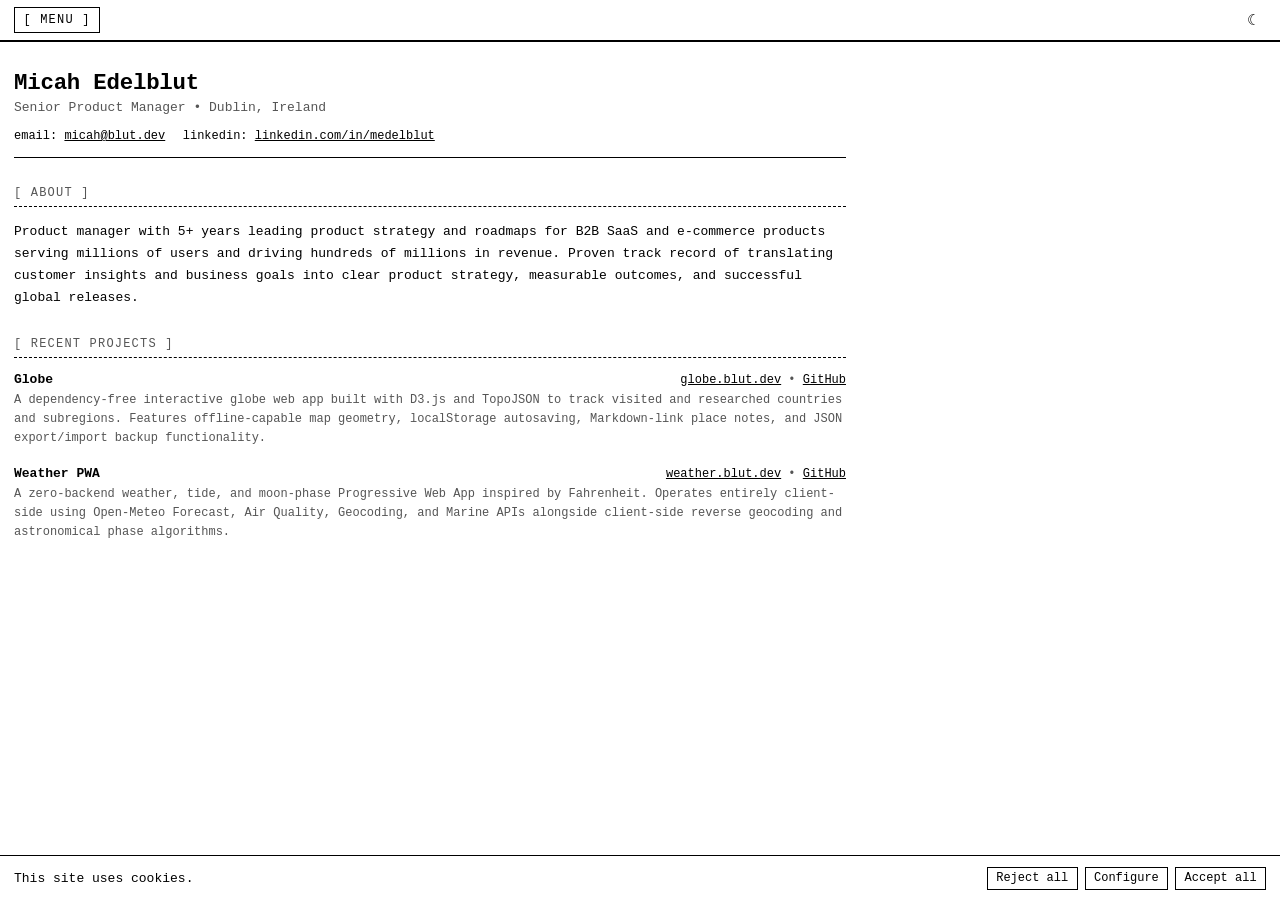
==== index.html @ 80a6f5fe "Updated link color" ====
<!DOCTYPE html>
<html lang="en" data-theme="light">
<head>
  <meta charset="UTF-8">
  <meta name="viewport" content="width=device-width, initial-scale=1.0">
  <title>site</title>
  <style>
    *, *::before, *::after {
      box-sizing: border-box;
      margin: 0;
      padding: 0;
    }

    :root {
      --bg: #ffffff;
      --fg: #000000;
      --border: #000000;
      --muted: #555555;
      --link: #000000;
      --font: "Courier New", Courier, monospace;
    }

    [data-theme="dark"] {
      --bg: #000000;
      --fg: #ffffff;
      --border: #ffffff;
      --muted: #aaaaaa;
      --link: #ffffff;
    }

    a {
      color: var(--link);
    }

    html, body {
      height: 100%;
      background-color: var(--bg);
      color: var(--fg);
      font-family: var(--font);
      font-size: 14px;
      transition: background-color 0.1s, color 0.1s;
    }

    /* ── HEADER ─────────────────────────────────────────────── */

    header {
      display: flex;
      align-items: center;
      justify-content: space-between;
      border-bottom: 1px solid var(--border);
      padding: 0.5rem 1rem;
      position: sticky;
      top: 0;
      background-color: var(--bg);
      z-index: 100;
    }

    .header-left,
    .header-right {
      display: flex;
      align-items: center;
      gap: 0.75rem;
    }

    /* menu button */
    #menu-btn {
      background: none;
      border: 1px solid var(--border);
      color: var(--fg);
      font-family: var(--font);
      font-size: 12px;
      letter-spacing: 0.1em;
      text-transform: uppercase;
      padding: 0.25rem 0.6rem;
      cursor: pointer;
      line-height: 1.4;
    }

    #menu-btn:hover {
      background-color: var(--fg);
      color: var(--bg);
    }

    /* theme toggle */
    #theme-btn {
      background: none;
      border: none;
      color: var(--fg);
      font-size: 1.1rem;
      cursor: pointer;
      padding: 0.25rem 0.4rem;
      line-height: 1;
      display: flex;
      align-items: center;
    }

    #theme-btn:hover {
      opacity: 0.6;
    }

    /* ── NAV DRAWER ──────────────────────────────────────────── */

    nav {
      border-bottom: 1px solid var(--border);
      padding: 0;
      max-height: 0;
      overflow: hidden;
      transition: max-height 0.15s ease, padding 0.15s ease;
    }

    nav.open {
      max-height: 400px;
      padding: 0.75rem 1rem;
    }

    nav ul {
      list-style: none;
      display: flex;
      flex-direction: column;
      gap: 0.4rem;
    }

    nav ul li a {
      color: var(--link);
      text-decoration: none;
      font-size: 13px;
      letter-spacing: 0.05em;
    }

    nav ul li a::before {
      content: "> ";
      color: var(--muted);
    }

    nav ul li a:hover {
      text-decoration: underline;
    }

    /* ── MAIN ────────────────────────────────────────────────── */

    main {
      padding: 2rem 1rem;
      max-width: 860px;
    }

    /* ── COOKIE BANNER ───────────────────────────────────────── */

    #cookie-banner {
      position: fixed;
      bottom: 0;
      left: 0;
      right: 0;
      border-top: 1px solid var(--border);
      background-color: var(--bg);
      padding: 0.75rem 1rem;
      display: flex;
      flex-direction: column;
      gap: 0.5rem;
      transform: translateY(100%);
      transition: transform 1.2s cubic-bezier(0.16, 1, 0.3, 1);
    }

    #cookie-banner.visible {
      transform: translateY(0);
    }

    .cookie-view {
      display: flex;
      align-items: center;
      gap: 1rem;
      flex-wrap: wrap;
    }

    .cookie-view p {
      font-size: 13px;
      flex: 1;
      white-space: nowrap;
    }

    .cookie-actions {
      display: flex;
      gap: 0.5rem;
      flex-shrink: 0;
    }

    .cookie-actions button {
      background: none;
      border: 1px solid var(--border);
      color: var(--fg);
      font-family: var(--font);
      font-size: 12px;
      padding: 0.25rem 0.6rem;
      cursor: pointer;
      white-space: nowrap;
    }

    .cookie-actions button:hover {
      background-color: var(--fg);
      color: var(--bg);
    }

    /* ── COOKIE DIALOG MODAL ─────────────────────────────────── */

    dialog#cookie-dialog {
      background-color: var(--bg);
      color: var(--fg);
      border: 1px solid var(--border);
      padding: 1.5rem;
      max-width: 480px;
      width: calc(100% - 2rem);
      margin: auto;
      font-family: var(--font);
      box-shadow: 0 8px 30px rgba(0, 0, 0, 0.2);
    }

    dialog#cookie-dialog::backdrop {
      background: rgba(0, 0, 0, 0.4);
      backdrop-filter: blur(2px);
    }

    .dialog-header {
      font-size: 13px;
      font-weight: bold;
      text-transform: uppercase;
      letter-spacing: 0.05em;
      border-bottom: 1px solid var(--border);
      padding-bottom: 0.5rem;
      margin-bottom: 1rem;
    }

    .dialog-intro {
      font-size: 12px;
      color: var(--muted);
      margin-bottom: 1.25rem;
      line-height: 1.5;
    }

    .dialog-options {
      display: flex;
      flex-direction: column;
      gap: 0.75rem;
      margin-bottom: 1.5rem;
    }

    .dialog-option {
      cursor: pointer;
      font-size: 13px;
      user-select: none;
      display: flex;
      align-items: center;
    }

    .dialog-option input[type="checkbox"] {
      position: absolute;
      opacity: 0;
      width: 0;
      height: 0;
    }

    .dialog-option::before {
      content: "[ ] ";
      color: var(--muted);
    }

    .dialog-option:has(input:checked)::before {
      content: "[x] ";
      color: var(--fg);
      font-weight: bold;
    }

    .dialog-actions {
      display: flex;
      justify-content: flex-end;
      gap: 0.75rem;
      border-top: 1px solid var(--border);
      padding-top: 1rem;
    }

    .dialog-actions button {
      background: none;
      border: 1px solid var(--border);
      color: var(--fg);
      font-family: var(--font);
      font-size: 12px;
      padding: 0.3rem 0.75rem;
      cursor: pointer;
    }

    .dialog-actions button:hover {
      background-color: var(--fg);
      color: var(--bg);
    }

    /* ── PROFILE & BIO STYLES ───────────────────────────────── */

    .hero {
      margin-bottom: 2rem;
    }

    .hero h1 {
      font-size: 1.6rem;
      font-weight: bold;
      letter-spacing: -0.01em;
      margin-bottom: 0.3rem;
    }

    .hero .role-title {
      color: var(--muted);
      font-size: 13px;
      margin-bottom: 1rem;
    }

    .meta-links {
      display: flex;
      gap: 1.25rem;
      flex-wrap: wrap;
      font-size: 12px;
      padding-bottom: 1rem;
      border-bottom: 1px solid var(--border);
    }

    .meta-links a {
      color: var(--link);
      text-decoration: underline;
    }

    .meta-links a:hover {
      background-color: var(--link);
      color: var(--bg);
      text-decoration: none;
    }

    section {
      margin-bottom: 2rem;
    }

    .section-heading {
      font-size: 12px;
      font-weight: normal;
      letter-spacing: 0.1em;
      text-transform: uppercase;
      color: var(--muted);
      margin-bottom: 1rem;
      border-bottom: 1px dashed var(--border);
      padding-bottom: 0.4rem;
    }

    .bio-text {
      line-height: 1.7;
      font-size: 13px;
      margin-bottom: 1rem;
    }

    .bio-text strong {
      color: var(--fg);
      font-weight: bold;
    }

    .exp-list {
      list-style: none;
      display: flex;
      flex-direction: column;
      gap: 1.25rem;
    }

    .exp-item {
      display: flex;
      flex-direction: column;
      gap: 0.3rem;
    }

    .exp-header {
      display: flex;
      justify-content: space-between;
      align-items: baseline;
      gap: 1rem;
      flex-wrap: wrap;
    }

    .exp-role {
      font-size: 13px;
      font-weight: bold;
    }

    .exp-company {
      font-size: 12px;
      color: var(--muted);
    }

    .exp-company a {
      color: var(--link);
      text-decoration: underline;
    }

    .exp-desc {
      font-size: 12px;
      color: var(--muted);
      line-height: 1.6;
    }

    .skills-list {
      font-size: 12px;
      line-height: 1.8;
      color: var(--muted);
    }

    .skills-list strong {
      color: var(--fg);
    }
  </style>
</head>
<body>

  <header>
    <div class="header-left">
      <button id="menu-btn" aria-expanded="false" aria-controls="nav-drawer">[ menu ]</button>
    </div>
    <div class="header-right">
      <button id="theme-btn" aria-label="Toggle light/dark mode">☾</button>
    </div>
  </header>

  <nav id="nav-drawer" role="navigation" aria-label="Main menu">
    <ul>
      <li><a href="index.html">home</a></li>
      <li><a href="mailto:micah@blut.dev">contact</a></li>
    </ul>
  </nav>

  <main>
    <section class="hero">
      <h1>Micah Edelblut</h1>
      <p class="role-title">Senior Product Manager &bull; Dublin, Ireland</p>
      
      <div class="meta-links">
        <span>email: <a href="mailto:micah@blut.dev">micah@blut.dev</a></span>
        <span>linkedin: <a href="https://linkedin.com/in/medelblut" target="_blank" rel="noopener">linkedin.com/in/medelblut</a></span>
      </div>
    </section>

    <section class="bio-section">
      <h2 class="section-heading">[ about ]</h2>
      <p class="bio-text">
        Product manager with 5+ years leading product strategy and roadmaps for B2B SaaS and e-commerce products serving millions of users and driving hundreds of millions in revenue. Proven track record of translating customer insights and business goals into clear product strategy, measurable outcomes, and successful global releases.
      </p>
    </section>

    <section class="highlights-section">
      <h2 class="section-heading">[ recent projects ]</h2>
      <ul class="exp-list">
        <li class="exp-item">
          <div class="exp-header">
            <span class="exp-role">Globe</span>
            <span class="exp-company"><a href="https://globe.blut.dev" target="_blank" rel="noopener">globe.blut.dev</a> &bull; <a href="https://github.com/micahblut/globe" target="_blank" rel="noopener">GitHub</a></span>
          </div>
          <p class="exp-desc">
            A dependency-free interactive globe web app built with D3.js and TopoJSON to track visited and researched countries and subregions. Features offline-capable map geometry, localStorage autosaving, Markdown-link place notes, and JSON export/import backup functionality.
          </p>
        </li>
        <li class="exp-item">
          <div class="exp-header">
            <span class="exp-role">Weather PWA</span>
            <span class="exp-company"><a href="https://weather.blut.dev" target="_blank" rel="noopener">weather.blut.dev</a> &bull; <a href="https://github.com/micahblut/weather" target="_blank" rel="noopener">GitHub</a></span>
          </div>
          <p class="exp-desc">
            A zero-backend weather, tide, and moon-phase Progressive Web App inspired by Fahrenheit. Operates entirely client-side using Open-Meteo Forecast, Air Quality, Geocoding, and Marine APIs alongside client-side reverse geocoding and astronomical phase algorithms.
          </p>
        </li>
      </ul>
    </section>
  </main>

  <div id="cookie-banner" role="dialog" aria-label="Cookie preferences">
    <div class="cookie-view">
      <p>This site uses cookies.</p>
      <div class="cookie-actions">
        <button id="cookie-reject">Reject all</button>
        <button id="cookie-configure-btn">Configure</button>
        <button id="cookie-accept">Accept all</button>
      </div>
    </div>
  </div>

  <dialog id="cookie-dialog" aria-labelledby="dialog-title">
    <div class="dialog-header" id="dialog-title">[ cookie recipe preferences ]</div>
    <p class="dialog-intro">Select which cookie recipes you would like to save to your browser's local storage:</p>
    <div class="dialog-options">
      <label class="dialog-option"><input type="checkbox" value="chocolate-chip" checked> Chocolate Chip</label>
      <label class="dialog-option"><input type="checkbox" value="peanut-butter" checked> Peanut Butter</label>
      <label class="dialog-option"><input type="checkbox" value="molasses-crinkles" checked> Molasses Crinkles</label>
    </div>
    <div class="dialog-actions">
      <button id="dialog-cancel-btn">Cancel</button>
      <button id="dialog-save-btn">Save Selected</button>
    </div>
  </dialog>

  <script>
    const html = document.documentElement;
    const themeBtn = document.getElementById('theme-btn');
    const menuBtn = document.getElementById('menu-btn');
    const nav = document.getElementById('nav-drawer');

    // theme
    function getInitialTheme() {
      const stored = localStorage.getItem('theme');
      if (stored) return stored;
      return window.matchMedia('(prefers-color-scheme: dark)').matches ? 'dark' : 'light';
    }

    setTheme(getInitialTheme());

    themeBtn.addEventListener('click', () => {
      const next = html.dataset.theme === 'light' ? 'dark' : 'light';
      setTheme(next);
      localStorage.setItem('theme', next);
    });

    window.matchMedia('(prefers-color-scheme: dark)').addEventListener('change', (e) => {
      if (!localStorage.getItem('theme')) {
        setTheme(e.matches ? 'dark' : 'light');
      }
    });

    function setTheme(t) {
      html.dataset.theme = t;
      themeBtn.textContent = t === 'dark' ? '☼' : '☾';
      themeBtn.setAttribute('aria-label', t === 'dark' ? 'Switch to light mode' : 'Switch to dark mode');
    }

    // cookie banner & dialog
    const COOKIE_TYPES = {
      'chocolate-chip': {
        name: 'Chocolate Chip',
        recipe: 'Cream 1 cup butter with ¾ cup each sugar and brown sugar. Beat in 2 eggs and 2 tsp vanilla. Stir in 2¼ cups flour, 1 tsp baking soda, 1 tsp salt. Fold in 2 cups chocolate chips. Bake at 190°C for 9–11 min.'
      },
      'peanut-butter': {
        name: 'Peanut Butter',
        recipe: 'Mix 1 cup peanut butter, 1 cup sugar, 1 egg, 1 tsp vanilla, and ½ tsp baking soda. Roll into balls, press flat with a fork. Bake at 180°C for 10–12 min.'
      },
      'molasses-crinkles': {
        name: 'Molasses Crinkles',
        recipe: 'Melt ¾ cup butter, mix with 1 cup brown sugar, 1 egg, and ¼ cup molasses. Sift 2¼ cups flour, 2 tsp baking soda, ½ tsp salt, 1 tsp cinnamon, 1 tsp ginger, and ½ tsp cloves. Mix, chill 1 hr, roll into balls, dip in sugar. Bake at 190°C for 10–12 min.'
      }
    };

    const banner = document.getElementById('cookie-banner');
    const configureBtn = document.getElementById('cookie-configure-btn');
    const rejectBtn = document.getElementById('cookie-reject');
    const acceptBtn = document.getElementById('cookie-accept');

    const dialog = document.getElementById('cookie-dialog');
    const dialogSaveBtn = document.getElementById('dialog-save-btn');
    const dialogCancelBtn = document.getElementById('dialog-cancel-btn');

    function dismissBanner() {
      banner.classList.remove('visible');
    }

    function saveCookies(types) {
      localStorage.setItem('cookie-consent', 'set');
      types.forEach(type => {
        if (COOKIE_TYPES[type]) {
          localStorage.setItem(`cookie-${type}`, COOKIE_TYPES[type].recipe);
        }
      });
      dismissBanner();
    }

    const hasAnyCookie = Object.keys(COOKIE_TYPES).some(type => localStorage.getItem(`cookie-${type}`));
    if (!localStorage.getItem('cookie-consent') && !hasAnyCookie) {
      setTimeout(() => banner.classList.add('visible'), 400);
    }

    rejectBtn.addEventListener('click', () => {
      localStorage.setItem('cookie-consent', 'rejected');
      dismissBanner();
    });

    acceptBtn.addEventListener('click', () => {
      saveCookies(Object.keys(COOKIE_TYPES));
    });

    configureBtn.addEventListener('click', () => {
      dismissBanner();
      dialog.showModal();
    });

    dialogSaveBtn.addEventListener('click', () => {
      const checked = [...dialog.querySelectorAll('input[type="checkbox"]:checked')]
        .map(el => el.value);
      saveCookies(checked);
      dialog.close();
    });

    function cancelDialog() {
      localStorage.setItem('cookie-consent', 'rejected');
      dialog.close();
    }

    dialogCancelBtn.addEventListener('click', cancelDialog);

    dialog.addEventListener('cancel', (e) => {
      e.preventDefault();
      cancelDialog();
    });

    dialog.addEventListener('click', (e) => {
      const rect = dialog.getBoundingClientRect();
      if (
        e.clientX < rect.left ||
        e.clientX > rect.right ||
        e.clientY < rect.top ||
        e.clientY > rect.bottom
      ) {
        cancelDialog();
      }
    });

    // menu
    menuBtn.addEventListener('click', () => {
      const isOpen = nav.classList.toggle('open');
      menuBtn.setAttribute('aria-expanded', isOpen);
      menuBtn.textContent = isOpen ? '[ close ]' : '[ menu ]';
    });
  </script>

</body>
</html>
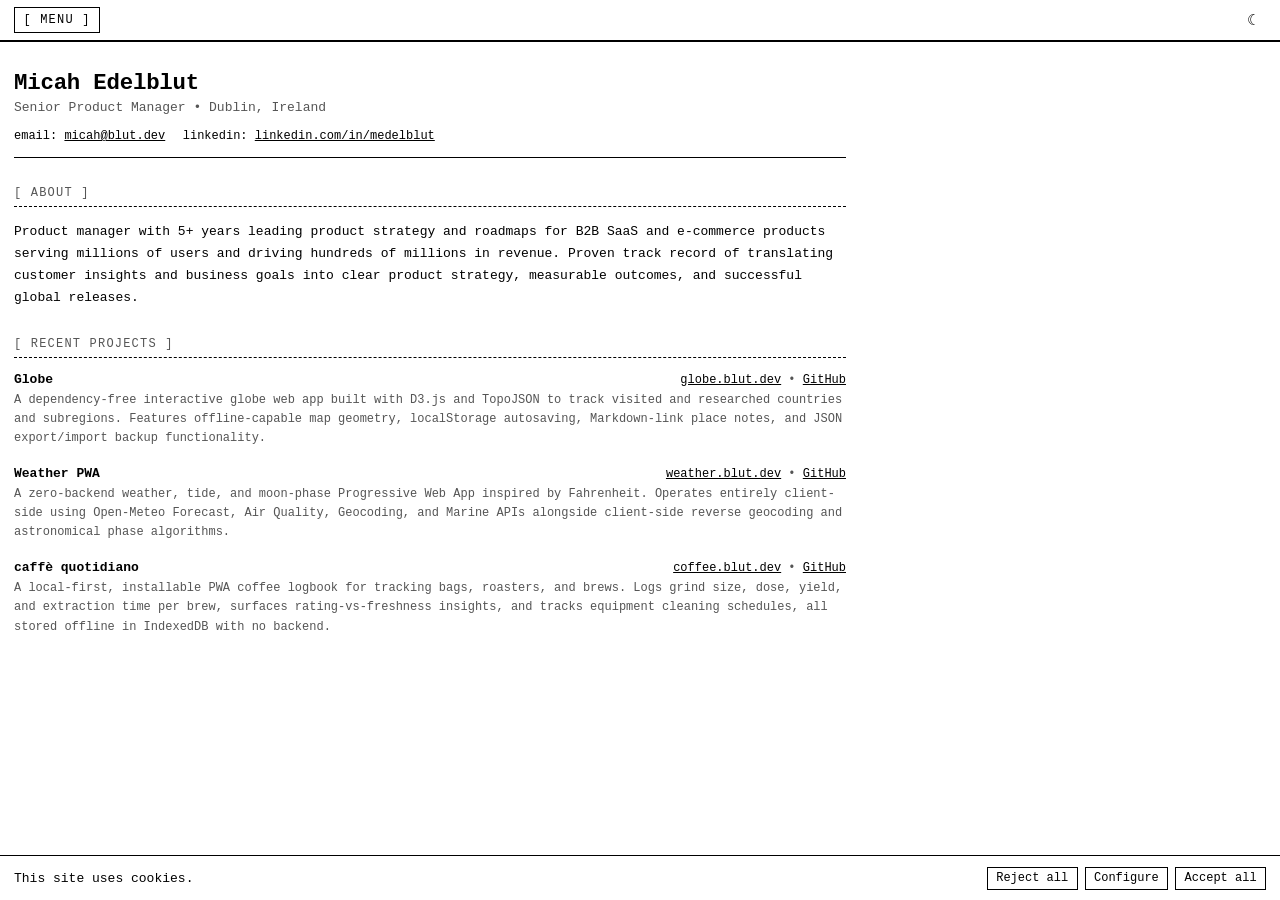
==== commit 0fe0181d: "add coffee and fix mobile bug" ====
--- a/index.html
+++ b/index.html
@@ -2,7 +2,8 @@
 <html lang="en" data-theme="light">
 <head>
   <meta charset="UTF-8">
-  <meta name="viewport" content="width=device-width, initial-scale=1.0">
+  <meta name="viewport" content="width=device-width, initial-scale=1.0, viewport-fit=cover">
+  <meta id="theme-color-meta" name="theme-color" content="#ffffff">
   <title>site</title>
   <style>
     *, *::before, *::after {
@@ -48,7 +49,7 @@
       align-items: center;
       justify-content: space-between;
       border-bottom: 1px solid var(--border);
-      padding: 0.5rem 1rem;
+      padding: calc(0.5rem + env(safe-area-inset-top)) 1rem 0.5rem;
       position: sticky;
       top: 0;
       background-color: var(--bg);
@@ -466,6 +467,15 @@
             A zero-backend weather, tide, and moon-phase Progressive Web App inspired by Fahrenheit. Operates entirely client-side using Open-Meteo Forecast, Air Quality, Geocoding, and Marine APIs alongside client-side reverse geocoding and astronomical phase algorithms.
           </p>
         </li>
+        <li class="exp-item">
+          <div class="exp-header">
+            <span class="exp-role">caffè quotidiano</span>
+            <span class="exp-company"><a href="https://coffee.blut.dev" target="_blank" rel="noopener">coffee.blut.dev</a> &bull; <a href="https://github.com/micahblut/coffee" target="_blank" rel="noopener">GitHub</a></span>
+          </div>
+          <p class="exp-desc">
+            A local-first, installable PWA coffee logbook for tracking bags, roasters, and brews. Logs grind size, dose, yield, and extraction time per brew, surfaces rating-vs-freshness insights, and tracks equipment cleaning schedules, all stored offline in IndexedDB with no backend.
+          </p>
+        </li>
       </ul>
     </section>
   </main>
@@ -483,7 +493,7 @@
 
   <dialog id="cookie-dialog" aria-labelledby="dialog-title">
     <div class="dialog-header" id="dialog-title">[ cookie recipe preferences ]</div>
-    <p class="dialog-intro">Select which cookie recipes you would like to save to your browser's local storage:</p>
+    <p class="dialog-intro">Select which cookie recipes you would like to save to your browser's cookies:</p>
     <div class="dialog-options">
       <label class="dialog-option"><input type="checkbox" value="chocolate-chip" checked> Chocolate Chip</label>
       <label class="dialog-option"><input type="checkbox" value="peanut-butter" checked> Peanut Butter</label>
@@ -500,6 +510,7 @@
     const themeBtn = document.getElementById('theme-btn');
     const menuBtn = document.getElementById('menu-btn');
     const nav = document.getElementById('nav-drawer');
+    const themeColorMeta = document.getElementById('theme-color-meta');
 
     // theme
     function getInitialTheme() {
@@ -526,6 +537,7 @@
       html.dataset.theme = t;
       themeBtn.textContent = t === 'dark' ? '☼' : '☾';
       themeBtn.setAttribute('aria-label', t === 'dark' ? 'Switch to light mode' : 'Switch to dark mode');
+      themeColorMeta.setAttribute('content', t === 'dark' ? '#000000' : '#ffffff');
     }
 
     // cookie banner & dialog
@@ -544,6 +556,45 @@
       }
     };
 
+    function setCookie(name, value, days = 365) {
+      try {
+        const expires = new Date(Date.now() + days * 864e5).toUTCString();
+        const isFile = location.protocol === 'file:';
+        document.cookie = isFile
+          ? `${name}=${encodeURIComponent(value)}; expires=${expires}`
+          : `${name}=${encodeURIComponent(value)}; expires=${expires}; path=/; SameSite=Lax`;
+      } catch (e) {}
+      try {
+        localStorage.setItem(name, value);
+      } catch (e) {}
+    }
+
+    function getCookie(name) {
+      let val = '';
+      try {
+        const match = document.cookie.split('; ').find(v => v.split('=')[0] === name);
+        if (match) {
+          val = decodeURIComponent(match.split('=').slice(1).join('='));
+        }
+      } catch (e) {}
+      if (!val) {
+        try {
+          val = localStorage.getItem(name) || '';
+        } catch (e) {}
+      }
+      return val;
+    }
+
+    function deleteCookie(name) {
+      try {
+        document.cookie = `${name}=; expires=Thu, 01 Jan 1970 00:00:00 GMT; path=/; SameSite=Lax`;
+        document.cookie = `${name}=; expires=Thu, 01 Jan 1970 00:00:00 GMT`;
+      } catch (e) {}
+      try {
+        localStorage.removeItem(name);
+      } catch (e) {}
+    }
+
     const banner = document.getElementById('cookie-banner');
     const configureBtn = document.getElementById('cookie-configure-btn');
     const rejectBtn = document.getElementById('cookie-reject');
@@ -558,22 +609,25 @@
     }
 
     function saveCookies(types) {
-      localStorage.setItem('cookie-consent', 'set');
-      types.forEach(type => {
-        if (COOKIE_TYPES[type]) {
-          localStorage.setItem(`cookie-${type}`, COOKIE_TYPES[type].recipe);
+      setCookie('cookie-consent', 'set');
+      Object.keys(COOKIE_TYPES).forEach(type => {
+        if (types.includes(type)) {
+          setCookie(`cookie-${type}`, COOKIE_TYPES[type].recipe);
+        } else {
+          deleteCookie(`cookie-${type}`);
         }
       });
       dismissBanner();
     }
 
-    const hasAnyCookie = Object.keys(COOKIE_TYPES).some(type => localStorage.getItem(`cookie-${type}`));
-    if (!localStorage.getItem('cookie-consent') && !hasAnyCookie) {
+    const hasAnyCookie = Object.keys(COOKIE_TYPES).some(type => getCookie(`cookie-${type}`));
+    if (!getCookie('cookie-consent') && !hasAnyCookie) {
       setTimeout(() => banner.classList.add('visible'), 400);
     }
 
     rejectBtn.addEventListener('click', () => {
-      localStorage.setItem('cookie-consent', 'rejected');
+      setCookie('cookie-consent', 'rejected');
+      Object.keys(COOKIE_TYPES).forEach(type => deleteCookie(`cookie-${type}`));
       dismissBanner();
     });
 
@@ -594,7 +648,7 @@
     });
 
     function cancelDialog() {
-      localStorage.setItem('cookie-consent', 'rejected');
+      setCookie('cookie-consent', 'rejected');
       dialog.close();
     }
 
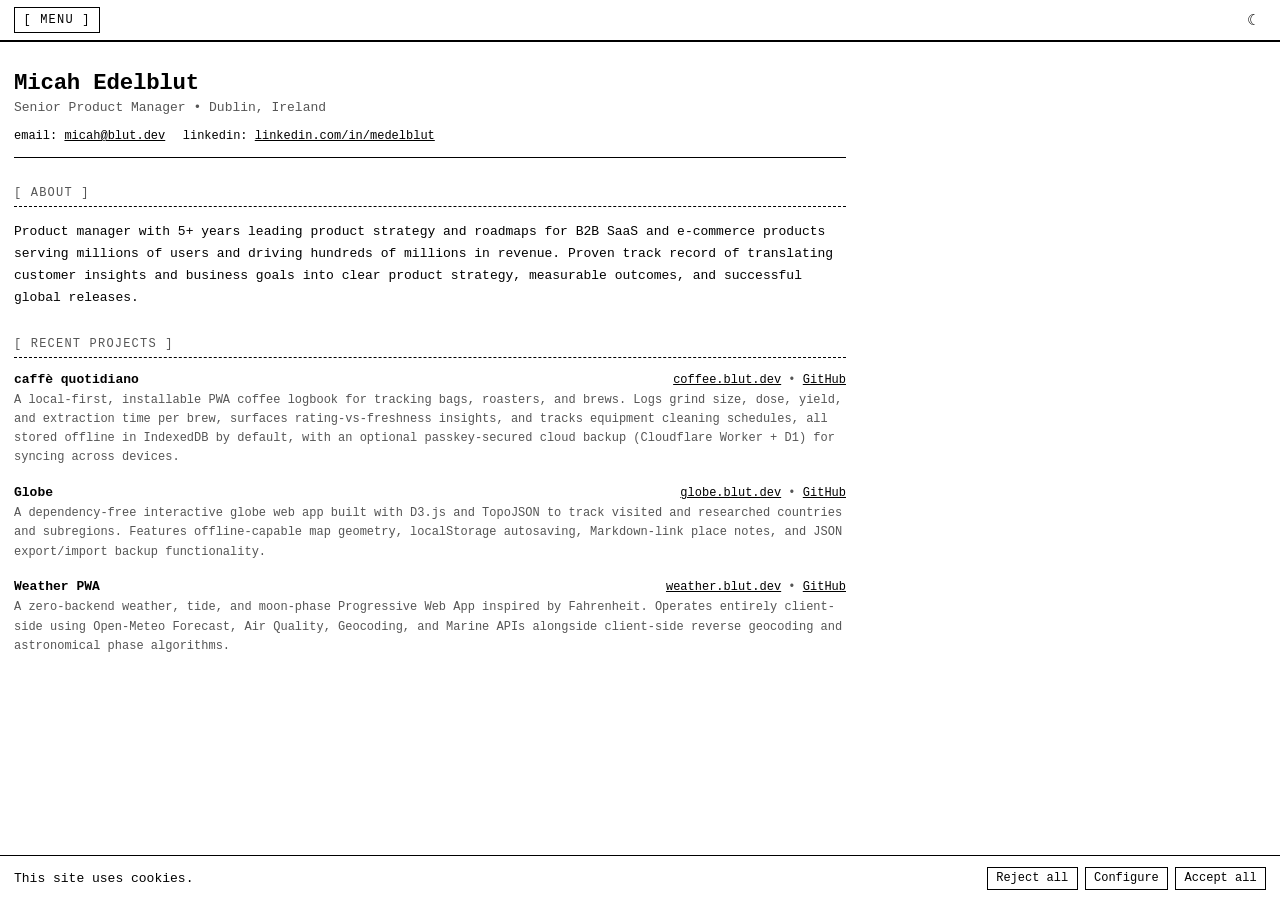
==== commit db5fafac: "Update project description" ====
--- a/index.html
+++ b/index.html
@@ -4,6 +4,14 @@
   <meta charset="UTF-8">
   <meta name="viewport" content="width=device-width, initial-scale=1.0, viewport-fit=cover">
   <meta id="theme-color-meta" name="theme-color" content="#ffffff">
+  <script>
+    (function () {
+      var stored = localStorage.getItem('theme');
+      var theme = stored || (window.matchMedia('(prefers-color-scheme: dark)').matches ? 'dark' : 'light');
+      document.documentElement.dataset.theme = theme;
+      document.getElementById('theme-color-meta').setAttribute('content', theme === 'dark' ? '#000000' : '#ffffff');
+    })();
+  </script>
   <title>site</title>
   <style>
     *, *::before, *::after {
@@ -449,6 +457,15 @@
     <section class="highlights-section">
       <h2 class="section-heading">[ recent projects ]</h2>
       <ul class="exp-list">
+        <li class="exp-item">
+          <div class="exp-header">
+            <span class="exp-role">caffè quotidiano</span>
+            <span class="exp-company"><a href="https://coffee.blut.dev" target="_blank" rel="noopener">coffee.blut.dev</a> &bull; <a href="https://github.com/micahblut/coffee" target="_blank" rel="noopener">GitHub</a></span>
+          </div>
+          <p class="exp-desc">
+            A local-first, installable PWA coffee logbook for tracking bags, roasters, and brews. Logs grind size, dose, yield, and extraction time per brew, surfaces rating-vs-freshness insights, and tracks equipment cleaning schedules, all stored offline in IndexedDB by default, with an optional passkey-secured cloud backup (Cloudflare Worker + D1) for syncing across devices.
+          </p>
+        </li>
         <li class="exp-item">
           <div class="exp-header">
             <span class="exp-role">Globe</span>
@@ -467,15 +484,6 @@
             A zero-backend weather, tide, and moon-phase Progressive Web App inspired by Fahrenheit. Operates entirely client-side using Open-Meteo Forecast, Air Quality, Geocoding, and Marine APIs alongside client-side reverse geocoding and astronomical phase algorithms.
           </p>
         </li>
-        <li class="exp-item">
-          <div class="exp-header">
-            <span class="exp-role">caffè quotidiano</span>
-            <span class="exp-company"><a href="https://coffee.blut.dev" target="_blank" rel="noopener">coffee.blut.dev</a> &bull; <a href="https://github.com/micahblut/coffee" target="_blank" rel="noopener">GitHub</a></span>
-          </div>
-          <p class="exp-desc">
-            A local-first, installable PWA coffee logbook for tracking bags, roasters, and brews. Logs grind size, dose, yield, and extraction time per brew, surfaces rating-vs-freshness insights, and tracks equipment cleaning schedules, all stored offline in IndexedDB with no backend.
-          </p>
-        </li>
       </ul>
     </section>
   </main>
@@ -510,16 +518,10 @@
     const themeBtn = document.getElementById('theme-btn');
     const menuBtn = document.getElementById('menu-btn');
     const nav = document.getElementById('nav-drawer');
-    const themeColorMeta = document.getElementById('theme-color-meta');
 
     // theme
-    function getInitialTheme() {
-      const stored = localStorage.getItem('theme');
-      if (stored) return stored;
-      return window.matchMedia('(prefers-color-scheme: dark)').matches ? 'dark' : 'light';
-    }
-
-    setTheme(getInitialTheme());
+    themeBtn.textContent = html.dataset.theme === 'dark' ? '☼' : '☾';
+    themeBtn.setAttribute('aria-label', html.dataset.theme === 'dark' ? 'Switch to light mode' : 'Switch to dark mode');
 
     themeBtn.addEventListener('click', () => {
       const next = html.dataset.theme === 'light' ? 'dark' : 'light';
@@ -537,7 +539,16 @@
       html.dataset.theme = t;
       themeBtn.textContent = t === 'dark' ? '☼' : '☾';
       themeBtn.setAttribute('aria-label', t === 'dark' ? 'Switch to light mode' : 'Switch to dark mode');
-      themeColorMeta.setAttribute('content', t === 'dark' ? '#000000' : '#ffffff');
+
+      // iOS Safari can fail to repaint the safe-area/notch color when only
+      // the meta tag's `content` attribute is mutated; replacing the node
+      // forces it to pick up the new value.
+      const oldMeta = document.getElementById('theme-color-meta');
+      const newMeta = document.createElement('meta');
+      newMeta.id = 'theme-color-meta';
+      newMeta.name = 'theme-color';
+      newMeta.content = t === 'dark' ? '#000000' : '#ffffff';
+      oldMeta.replaceWith(newMeta);
     }
 
     // cookie banner & dialog
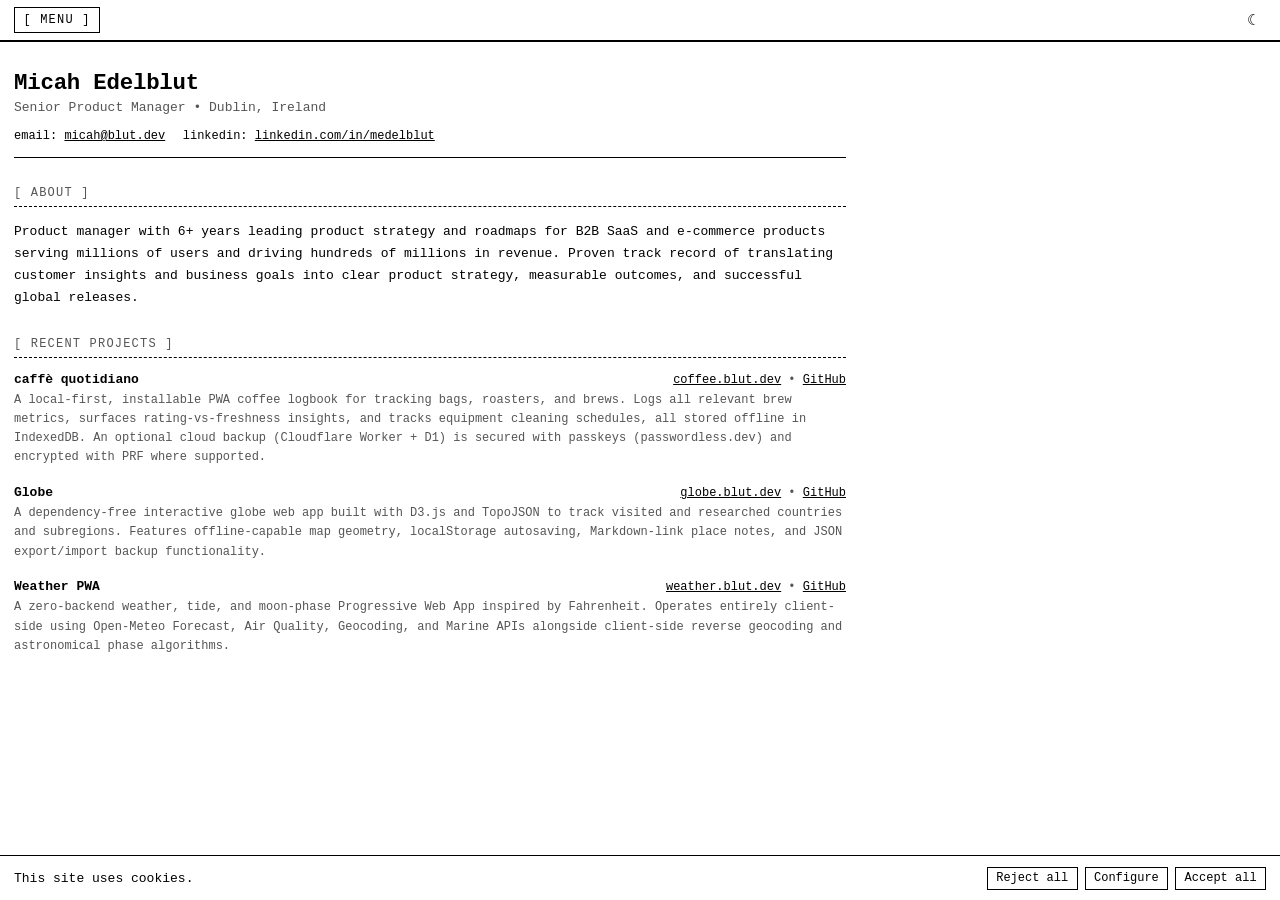
==== commit 94964e7c: "Revise product manager bio and project description Updated experience details for clarity and accura" ====
--- a/index.html
+++ b/index.html
@@ -450,7 +450,7 @@
     <section class="bio-section">
       <h2 class="section-heading">[ about ]</h2>
       <p class="bio-text">
-        Product manager with 5+ years leading product strategy and roadmaps for B2B SaaS and e-commerce products serving millions of users and driving hundreds of millions in revenue. Proven track record of translating customer insights and business goals into clear product strategy, measurable outcomes, and successful global releases.
+        Product manager with 6+ years leading product strategy and roadmaps for B2B SaaS and e-commerce products serving millions of users and driving hundreds of millions in revenue. Proven track record of translating customer insights and business goals into clear product strategy, measurable outcomes, and successful global releases.
       </p>
     </section>
 
@@ -463,7 +463,7 @@
             <span class="exp-company"><a href="https://coffee.blut.dev" target="_blank" rel="noopener">coffee.blut.dev</a> &bull; <a href="https://github.com/micahblut/coffee" target="_blank" rel="noopener">GitHub</a></span>
           </div>
           <p class="exp-desc">
-            A local-first, installable PWA coffee logbook for tracking bags, roasters, and brews. Logs grind size, dose, yield, and extraction time per brew, surfaces rating-vs-freshness insights, and tracks equipment cleaning schedules, all stored offline in IndexedDB by default, with an optional passkey-secured cloud backup (Cloudflare Worker + D1) for syncing across devices.
+            A local-first, installable PWA coffee logbook for tracking bags, roasters, and brews. Logs all relevant brew metrics, surfaces rating-vs-freshness insights, and tracks equipment cleaning schedules, all stored offline in IndexedDB. An optional cloud backup (Cloudflare Worker + D1) is secured with passkeys (passwordless.dev) and encrypted with PRF where supported.
           </p>
         </li>
         <li class="exp-item">
